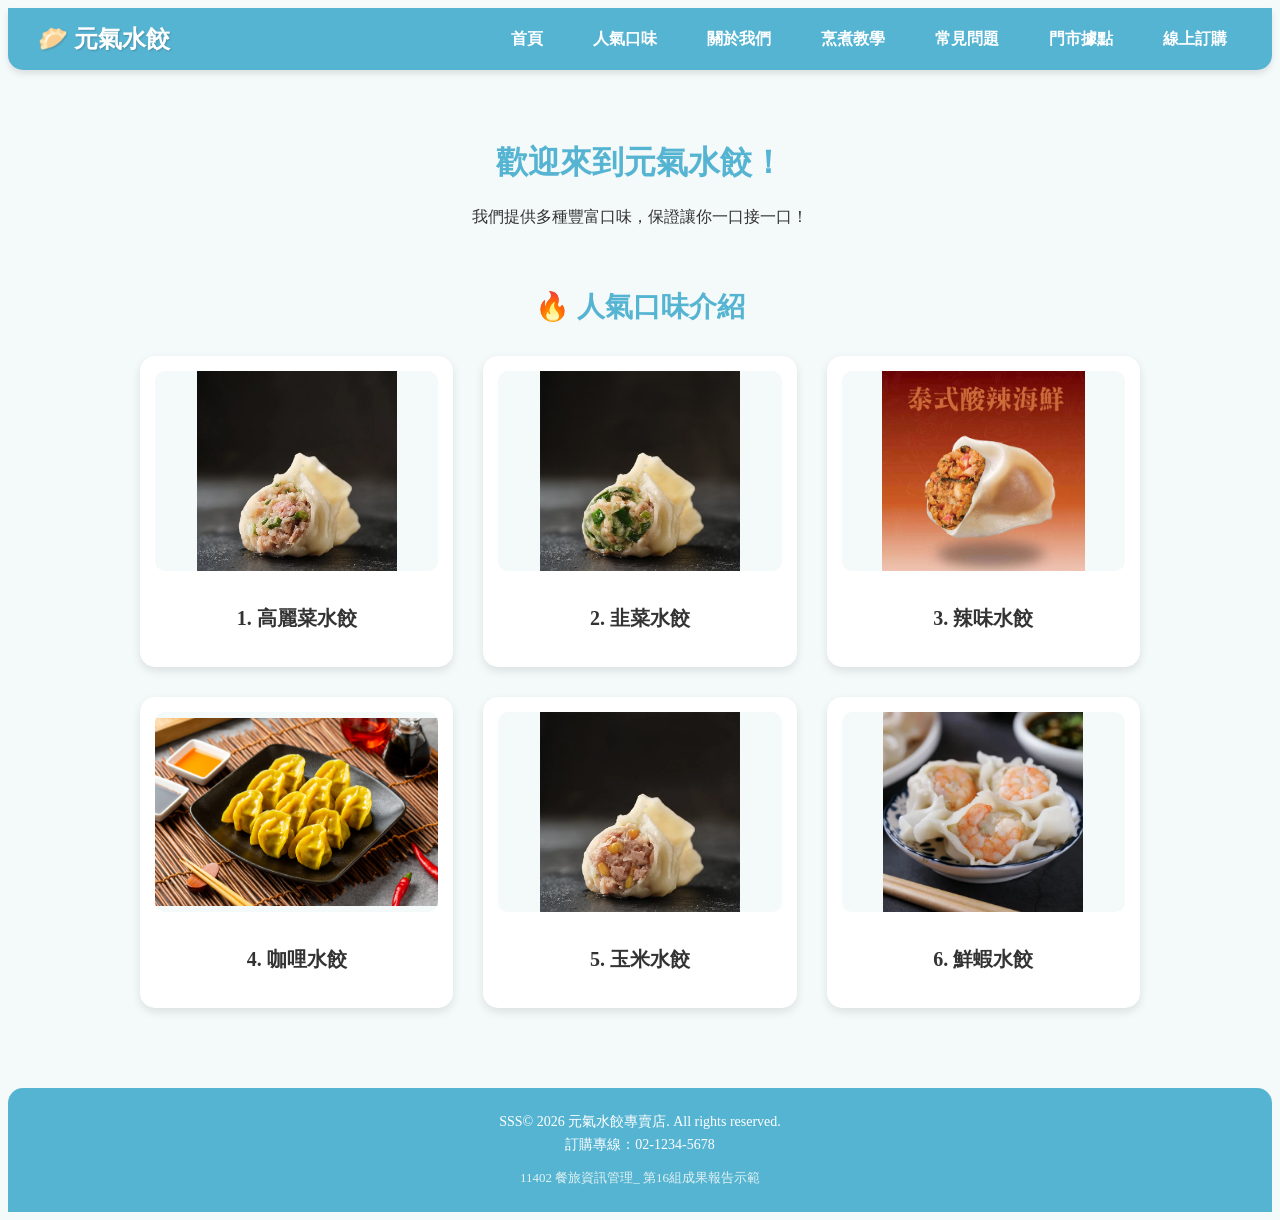
==== 1107.html @ 1b8c82b9 "Add files via upload 123" ====
<!DOCTYPE html>
<html lang="zh-TW">
<head>
    <meta charset="UTF-8">
    <title>元氣百倍！多口味水餃專賣店</title>
    <link rel="stylesheet" href="style.css">
</head>
<body>

    <!-- 導覽列區塊 -->
<nav class="main-nav">
  <div class="logo">🥟 元氣水餃</div>
    <ul>
        <li><a href="#">首頁</a></li>
        <!-- 注意這裡：href="#popular-flavors" 就是告訴網頁要跳到下方對應的 ID -->
        <li><a href="#popular-flavors">人氣口味</a></li>
        <li><a href="關於我們.html" target="_blank">關於我們</a></li>
		<li><a href="主.html" target="_blank">烹煮教學</a></li>
            <li><a href="QA.html" target="_blank">常見問題</a></li>
            <li><a href="loca.html" target="_blank">門市據點</a></li>
        <li><a href="order.html" target="_blank">線上訂購</a></li>
    </ul>
  </nav>

    <!-- 網頁主要內容區塊 -->
    <main class="content">
        <h1>歡迎來到元氣水餃！</h1>
        <p>我們提供多種豐富口味，保證讓你一口接一口！</p>

        <!-- 這裡加上 id="popular-flavors"，讓上方的選單可以跳轉到這裡 -->
        <h2 id="popular-flavors" class="section-title">🔥 人氣口味介紹</h2>
        
        <!-- 6種水餃的清單區塊 -->
        <div class="flavor-grid">
            <!-- 第 1 種口味 -->
            <div class="flavor-card">
                <!-- src 裡面的網址是我幫你找的假圖片，以後可以換成 "你的圖片檔名.jpg" -->
                <img src="高.jpg" alt="高麗菜水餃" height="4">
                <h3>1. 高麗菜水餃</h3>
            </div>
            
            <!-- 第 2 種口味 -->
            <div class="flavor-card">
                <img src="韭菜.jpg" alt="韭菜水餃">
                <h3>2. 韭菜水餃</h3>
            </div>
            
            <!-- 第 3 種口味 -->
            <div class="flavor-card">
                <img src="辣.jpg" alt="辣味水餃">
                <h3>3. 辣味水餃</h3>
            </div>
            
            <!-- 第 4 種口味 -->
            <div class="flavor-card">
                <img src="咖哩.jpg" alt="咖哩水餃">
                <h3>4. 咖哩水餃</h3>
            </div>
            
            <!-- 第 5 種口味 -->
            <div class="flavor-card">
                <img src="corn.jpg" alt="玉米水餃">
                <h3>5. 玉米水餃</h3>
            </div>
            
            <!-- 第 6 種口味 -->
            <div class="flavor-card">
                <img src="蝦.jpg" alt="鮮蝦水餃">
                <h3>6. 鮮蝦水餃</h3>
            </div>
			</div>
		</main>

    <!-- 頁尾區塊 -->
    <!-- 頁尾區塊 -->
    <footer class="main-footer">
        <p>SSS© 2026 元氣水餃專賣店. All rights reserved.</p>
        <p>訂購專線：02-1234-5678</p>
        <p style="margin-top: 15px; font-size: 13px; color: #e0f2f1;">
            11402 餐旅資訊管理_ 第16組成果報告示範
        </p>
    </footer>

</body>
</html>
---- style.css ----
/* === �q�ʪ���d���ƪ� === */
.order-form-container {
    background-color: white;
    max-width: 450px; /* ����d�����e�� */
    margin: 40px auto; /* ���d���b�e�������� */
    padding: 40px 35px;
    border-radius: 10px; /* �ꨤ */
    box-shadow: 0 4px 15px rgba(0,0,0,0.1); /* �[�W�P�򪺥��鳱�v */
}

/* ������D */
.order-form-container h2 {
    text-align: center;
    color: #000;
    margin-top: 0;
    margin-bottom: 30px;
    font-size: 26px;
}

/* �C�@�ӿ�J�϶������Z */
.form-group {
    margin-bottom: 20px;
    text-align: left;
}

/* ���D��r (�ʧO�B�~�ֵ�) */
.form-group label {
    display: block;
    font-weight: bold;
    color: #000;
    margin-bottom: 8px;
}

/* �q��s������r���n�[�� */
#order-id {
    font-weight: normal;
}

/* �U�Ԧ���檺�]�p */
.form-group select {
    width: 100%; /* �e�׶񺡥d�� */
    padding: 12px;
    border: 1px solid #ccc;
    border-radius: 5px;
    font-size: 16px;
    box-sizing: border-box; /* �T�O padding ���|���~���z�} */
    background-color: white;
    cursor: pointer;
}

/* �Ϥ����������s�]�p */
.btn-green {
    background-color: #3aa14c; /* �Ϥ������s����� */
    color: white;
    border: none;
    padding: 12px;
    width: 100%;
    border-radius: 5px;
    font-size: 16px;
    cursor: pointer;
    font-weight: bold;
    margin-top: 5px;
    transition: background-color 0.2s; /* ���s�ܦ�ʵe */
}

/* �ƹ����L�h���s�ܲ`��� */
.btn-green:hover {
    background-color: #2e823d;
}

/* �������e�X�q����s�h�d�@�I�W�����Ŷ� */
.submit-btn {
    margin-top: 15px;
}/* === ?��?：�?網�?跳�??��?平�?滾�??�特??=== */
html {
    scroll-behavior: smooth;
}

/* === ?��?�?種口?��?塊�??��? === */
.section-title {
    color: #56B4D3;
    margin-top: 60px;
    margin-bottom: 30px;
    font-size: 28px;
}

/* 使用 Grid 網格?��?，�??��??��??��? */
.flavor-grid {
    display: grid;
    grid-template-columns: repeat(3, 1fr); /* 一?�顯�?3 ??*/
    gap: 30px; /* ?��?之�??��???*/
    max-width: 1000px;
    margin: 0 auto; /* 讓整?��?塊置�?*/
}

/* 每�?顆水餃卡?��?活�?設�? */
.flavor-card {
    background-color: white;
    border-radius: 15px; /* ?��? */
    padding: 15px;
    box-shadow: 0 4px 10px rgba(0,0,0,0.1); /* 淡淡?�陰�?*/
    transition: transform 0.3s, box-shadow 0.3s; /* 滑�?移�??��??�畫準�? */
}

/* 滑�?移到水�??��?上方?��??��??�浮起�?�?*/
.flavor-card:hover {
    transform: translateY(-10px);
    box-shadow: 0 10px 20px rgba(0,0,0,0.15);
}

/* 讓�??��?美�??�卡?�裡 */
.flavor-card img {
    width: 100%;
    height: 200px; /* ?��??��?高度 */
    object-fit: cover; /* 讓�??��?變形 */
    border-radius: 10px;
}

.flavor-card h3 {
    color: #333;
    margin-top: 15px;
    font-size: 20px;
}/* === ?��?：�?網�?跳�??��?平�?滾�??�特??=== */
html {
    scroll-behavior: smooth;
}

/* === ?��?�?種口?��?塊�??��? === */
.section-title {
    color: #56B4D3;
    margin-top: 60px;
    margin-bottom: 30px;
    font-size: 28px;
}

/* 使用 Grid 網格?��?，�??��??��??��? */
.flavor-grid {
    display: grid;
    grid-template-columns: repeat(3, 1fr); /* 一?�顯�?3 ??*/
    gap: 30px; /* ?��?之�??��???*/
    max-width: 1000px;
    margin: 0 auto; /* 讓整?��?塊置�?*/
}

/* 每�?顆水餃卡?��?活�?設�? */
.flavor-card {
    background-color: white;
    border-radius: 15px; /* ?��? */
    padding: 15px;
    box-shadow: 0 4px 10px rgba(0,0,0,0.1); /* 淡淡?�陰�?*/
    transition: transform 0.3s, box-shadow 0.3s; /* 滑�?移�??��??�畫準�? */
}

/* 滑�?移到水�??��?上方?��??��??�浮起�?�?*/
.flavor-card:hover {
    transform: translateY(-10px);
    box-shadow: 0 10px 20px rgba(0,0,0,0.15);
}

/* 讓�??��?美�??�卡?�裡 */
.flavor-card img {
    width: 100%;
    height: 200px; /* 框�??��?度�?�???��?變�?不用調整 */
    
    /* ?? ?�鍵?�這裡：�? cover ?��? contain ?? */
    object-fit: contain; 
    
    border-radius: 10px;
    margin-bottom: 15px;
    
    /* ?? 建議?�以多�??��?行�??�為?��?完整顯示後�?如�?比�?跟�?框�??��?上�??�左?�可?��??�白?��??�淡?�灰?��??��?起�??�更?�然！�??*/
    background-color: #f4f9f9; 
}

.flavor-card h3 {
    color: #333;
    margin-top: 15px;
    font-size: 20px;
}/* ?��?設�?，�?字�??�活潑�?�?*/
body {
    font-family: 'Arial', '微�?�??�?, sans-serif;
    margin: 0;
    padding: 0;
    background-color: #f4f9f9; /* ?�常淺�??�灰?��???*/
    color: #333;
}

/* === Nav 導覽?�設�?(活�? + 天�??? === */
.main-nav {
    background-color: #56B4D3; /* 活�??�天?�色 */
    display: flex;
    justify-content: space-between;
    align-items: center;
    padding: 15px 30px;
    box-shadow: 0 4px 6px rgba(0,0,0,0.1); /* ?��?一點陰影�??��?體�? */
    border-bottom-left-radius: 15px; /* ?��?讓�?覺更活�? */
    border-bottom-right-radius: 15px;
}

.main-nav .logo {
    font-size: 24px;
    font-weight: bold;
    color: white;
    text-shadow: 1px 1px 2px rgba(0,0,0,0.2);
}

.main-nav ul {
    list-style: none;
    margin: 0;
    padding: 0;
    display: flex;
}

.main-nav li {
    margin-left: 20px;
}

.main-nav a {
    text-decoration: none;
    color: white;
    font-weight: bold;
    padding: 8px 15px;
    border-radius: 20px; /* ?��??��??��??�丸?� */
    transition: background-color 0.3s, transform 0.2s; /* ?�入互�??�畫設�? */
}

/* 滑�?移�??��??�活潑�???*/
.main-nav a:hover {
    background-color: #FFD166; /* ?�色?��?：溫?��??��??��??��?食物 */
    color: #333;
    transform: translateY(-2px); /* 微微往上浮??*/
}

/* === 中�??�容?��?=== */
.content {
    padding: 50px 30px;
    text-align: center;
    min-height: 50vh;
}

.content h1 {
    color: #56B4D3;
}

/* === Footer ?�尾設�? (??Nav 風格一?? === */
.main-footer {
    background-color: #56B4D3; /* ?��?導覽?��?天�???*/
    color: white;
    text-align: center;
    padding: 20px;
    border-top-left-radius: 15px; /* ?��??��?設�? */
    border-top-right-radius: 15px;
    margin-top: 30px;
}

.main-footer p {
    margin: 5px 0;
    font-size: 14px;
}
/* === ?�於?�們�?塊�??��? === */
.about-box {
    max-width: 800px;
    margin: 0 auto 60px auto; /* 讓�?字置中�?並�?下方保�?距離 */
    background-color: white;
    padding: 40px;
    border-radius: 15px;
    box-shadow: 0 4px 10px rgba(0,0,0,0.05); /* 淡淡?�陰�?*/
    text-align: left; /* ?��??�左對�?比�?好閱讀 */
    line-height: 1.8; /* 增�?行�?，�??��??��???*/
    font-size: 18px;
    color: #444;
}

.about-box strong {
    color: #56B4D3; /* 讓�??��?稱�??�天?�色?��? */
    font-size: 20px;
}
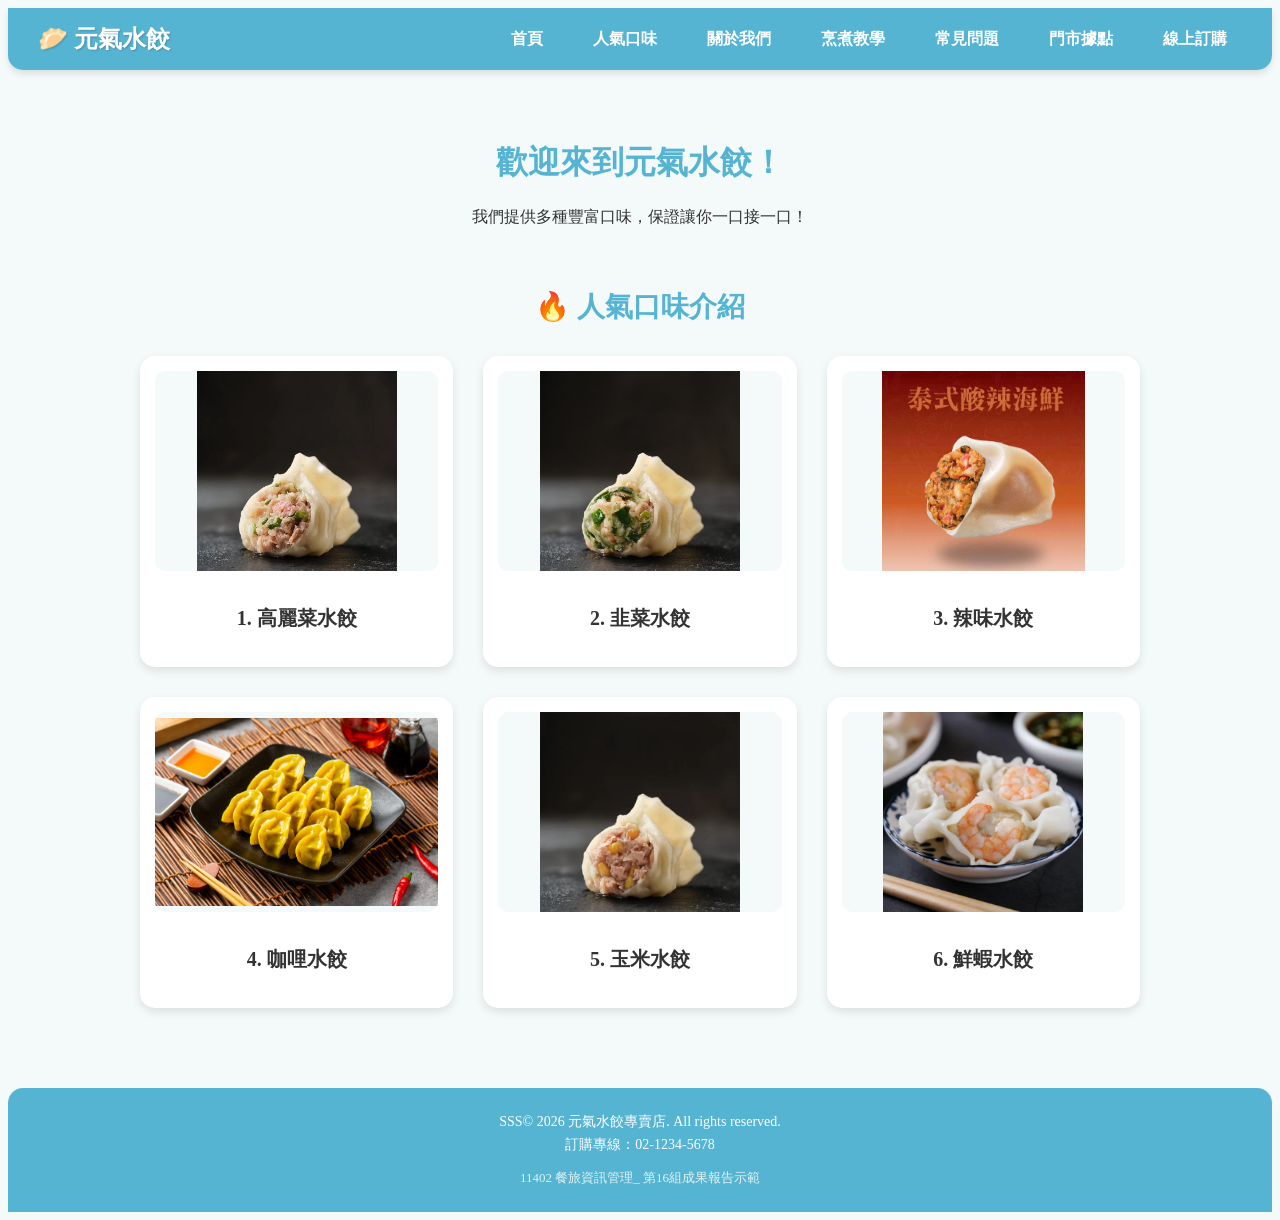
==== commit acc28d9c: "Add files via upload 132" ====
--- a/1107.html
+++ b/1107.html
@@ -14,8 +14,8 @@
         <li><a href="#">首頁</a></li>
         <!-- 注意這裡：href="#popular-flavors" 就是告訴網頁要跳到下方對應的 ID -->
         <li><a href="#popular-flavors">人氣口味</a></li>
-        <li><a href="關於我們.html" target="_blank">關於我們</a></li>
-		<li><a href="主.html" target="_blank">烹煮教學</a></li>
+        <li><a href="about.html" target="_blank">關於我們</a></li>
+		<li><a href="burn.html" target="_blank">烹煮教學</a></li>
             <li><a href="QA.html" target="_blank">常見問題</a></li>
             <li><a href="loca.html" target="_blank">門市據點</a></li>
         <li><a href="order.html" target="_blank">線上訂購</a></li>
@@ -35,37 +35,37 @@
             <!-- 第 1 種口味 -->
             <div class="flavor-card">
                 <!-- src 裡面的網址是我幫你找的假圖片，以後可以換成 "你的圖片檔名.jpg" -->
-                <img src="高.jpg" alt="高麗菜水餃" height="4">
+                <img src="cab.jpg" alt="高麗菜水餃" height="4">
                 <h3>1. 高麗菜水餃</h3>
             </div>
             
             <!-- 第 2 種口味 -->
             <div class="flavor-card">
-                <img src="韭菜.jpg" alt="韭菜水餃">
+                <img src="joe.jpg" alt="韭菜水餃">
                 <h3>2. 韭菜水餃</h3>
             </div>
             
             <!-- 第 3 種口味 -->
             <div class="flavor-card">
-                <img src="辣.jpg" alt="辣味水餃">
+                <img src="lala.jpg" alt="辣味水餃">
                 <h3>3. 辣味水餃</h3>
             </div>
             
             <!-- 第 4 種口味 -->
             <div class="flavor-card">
-                <img src="咖哩.jpg" alt="咖哩水餃">
+                <img src="curry.jpg" alt="咖哩水餃">
                 <h3>4. 咖哩水餃</h3>
             </div>
             
             <!-- 第 5 種口味 -->
             <div class="flavor-card">
-                <img src="corn.jpg" alt="玉米水餃">
+                <img src="cron.jpg" alt="玉米水餃">
                 <h3>5. 玉米水餃</h3>
             </div>
             
             <!-- 第 6 種口味 -->
             <div class="flavor-card">
-                <img src="蝦.jpg" alt="鮮蝦水餃">
+                <img src="sh.jpg" alt="鮮蝦水餃">
                 <h3>6. 鮮蝦水餃</h3>
             </div>
 			</div>
